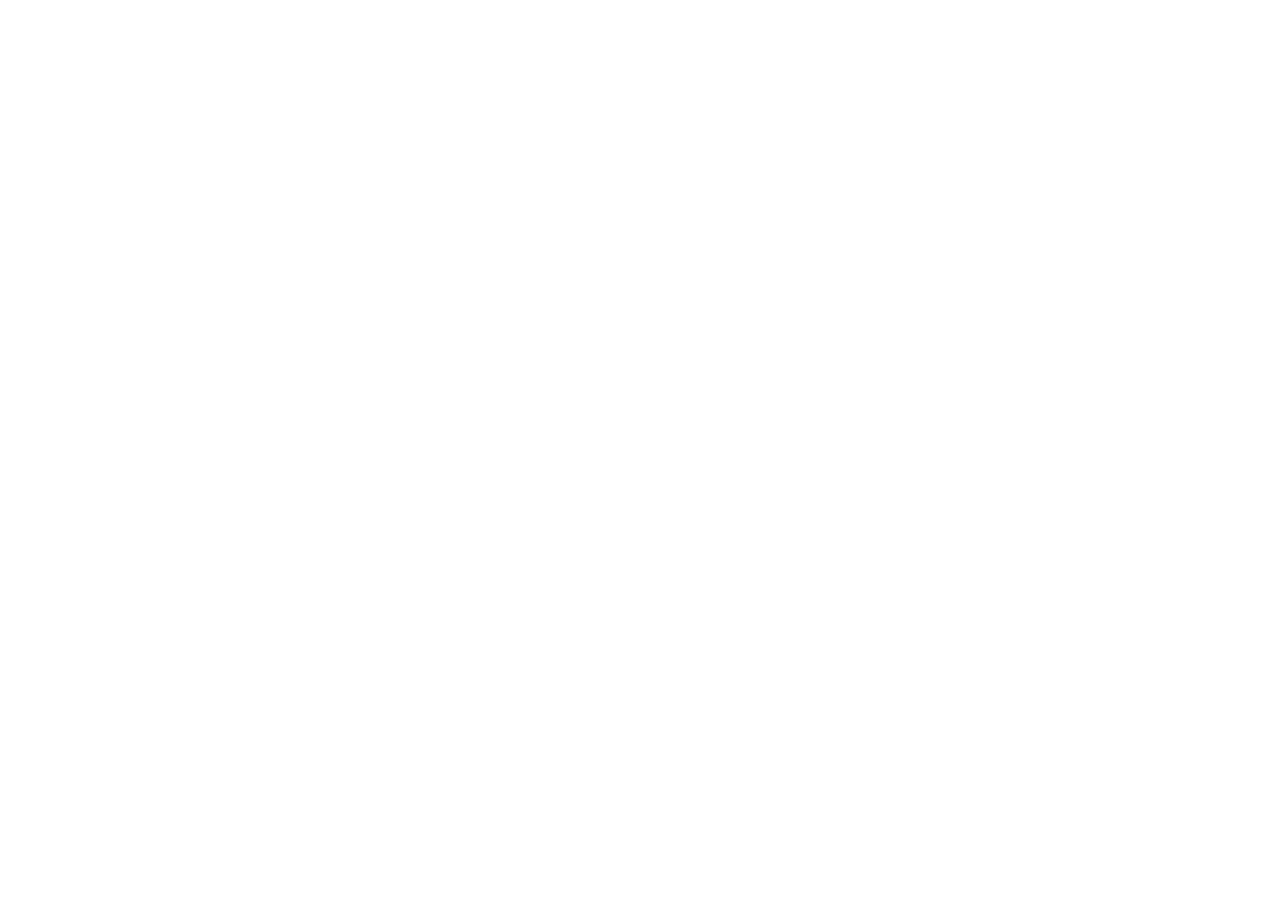
==== index.html @ c7f086fb "primer commit" ====
<!DOCTYPE html>
<html lang="en">

<head>
    <meta charset="UTF-8">
    <meta name="viewport" content="width=device-width, initial-scale=1.0">
    <meta http-equiv="X-UA-Compatible" content="ie=edge">
    <title>Index</title>
</head>

<body>




</body>

</html>
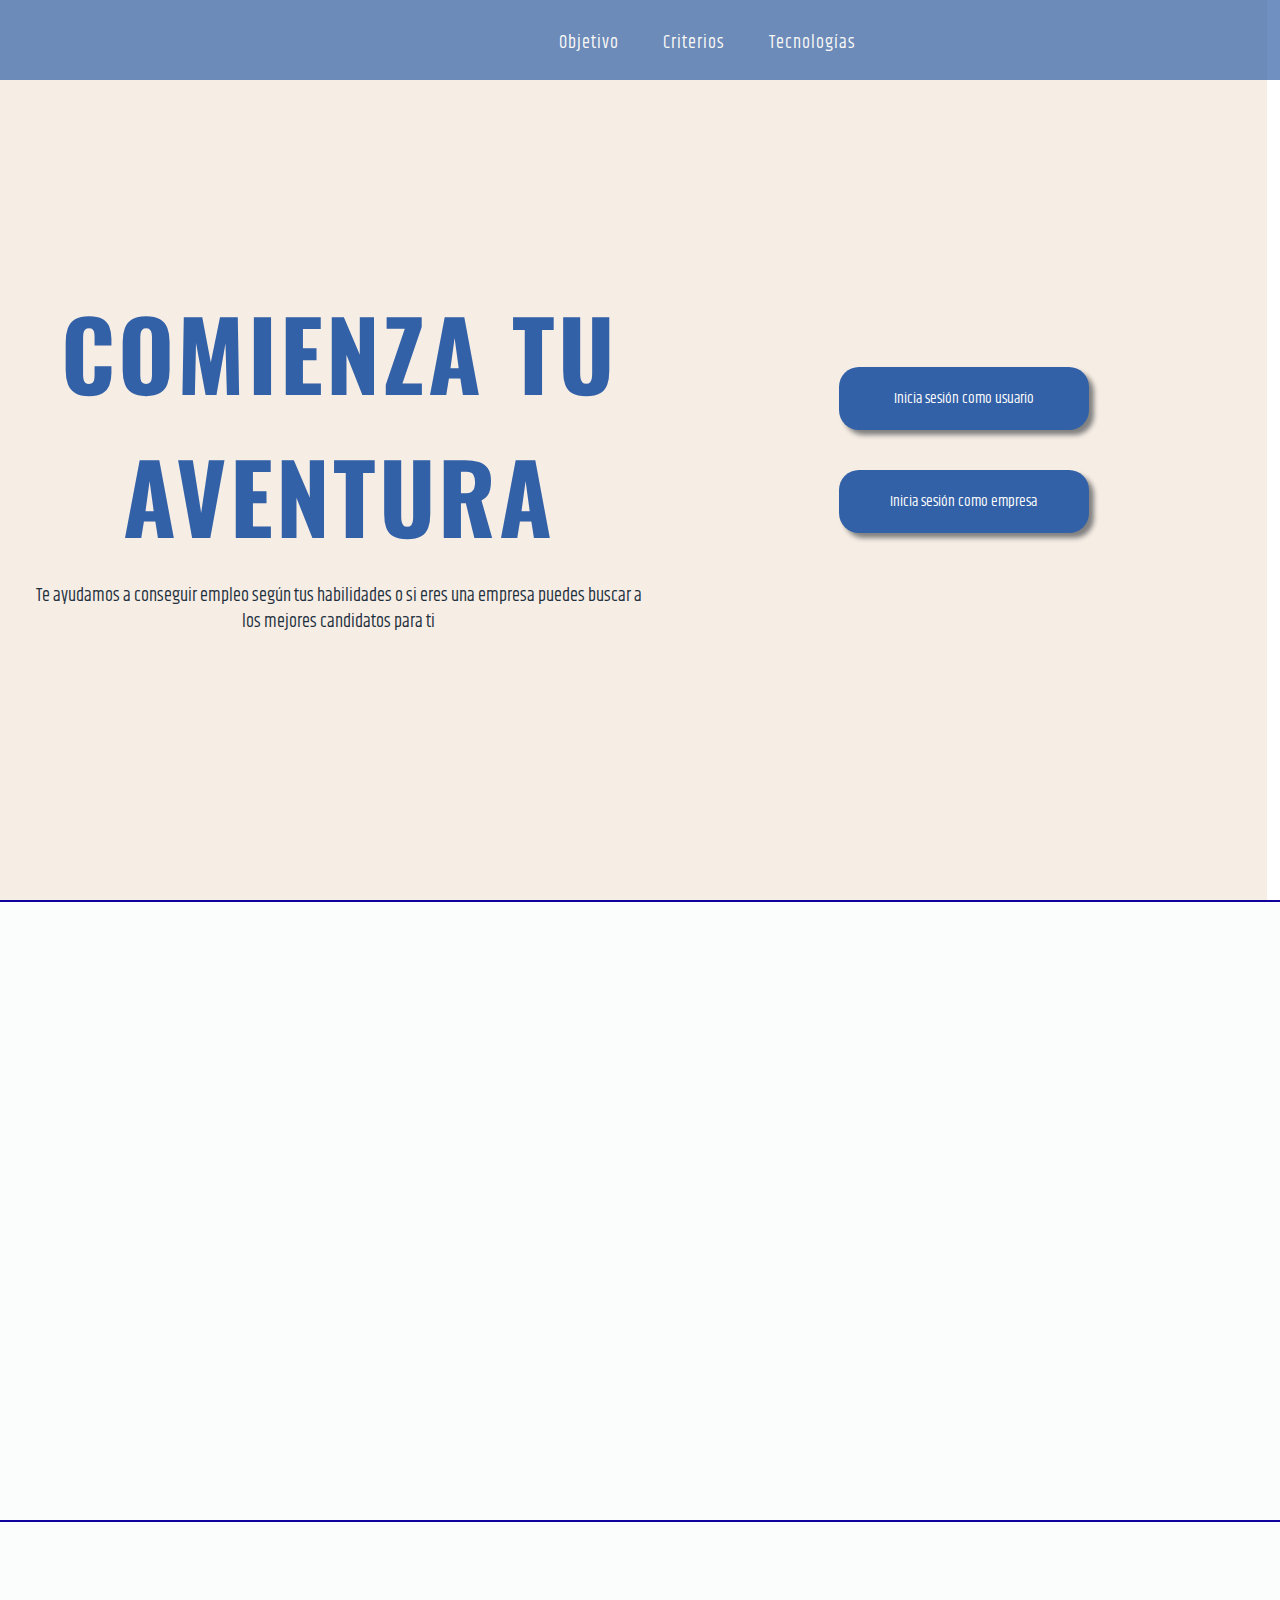
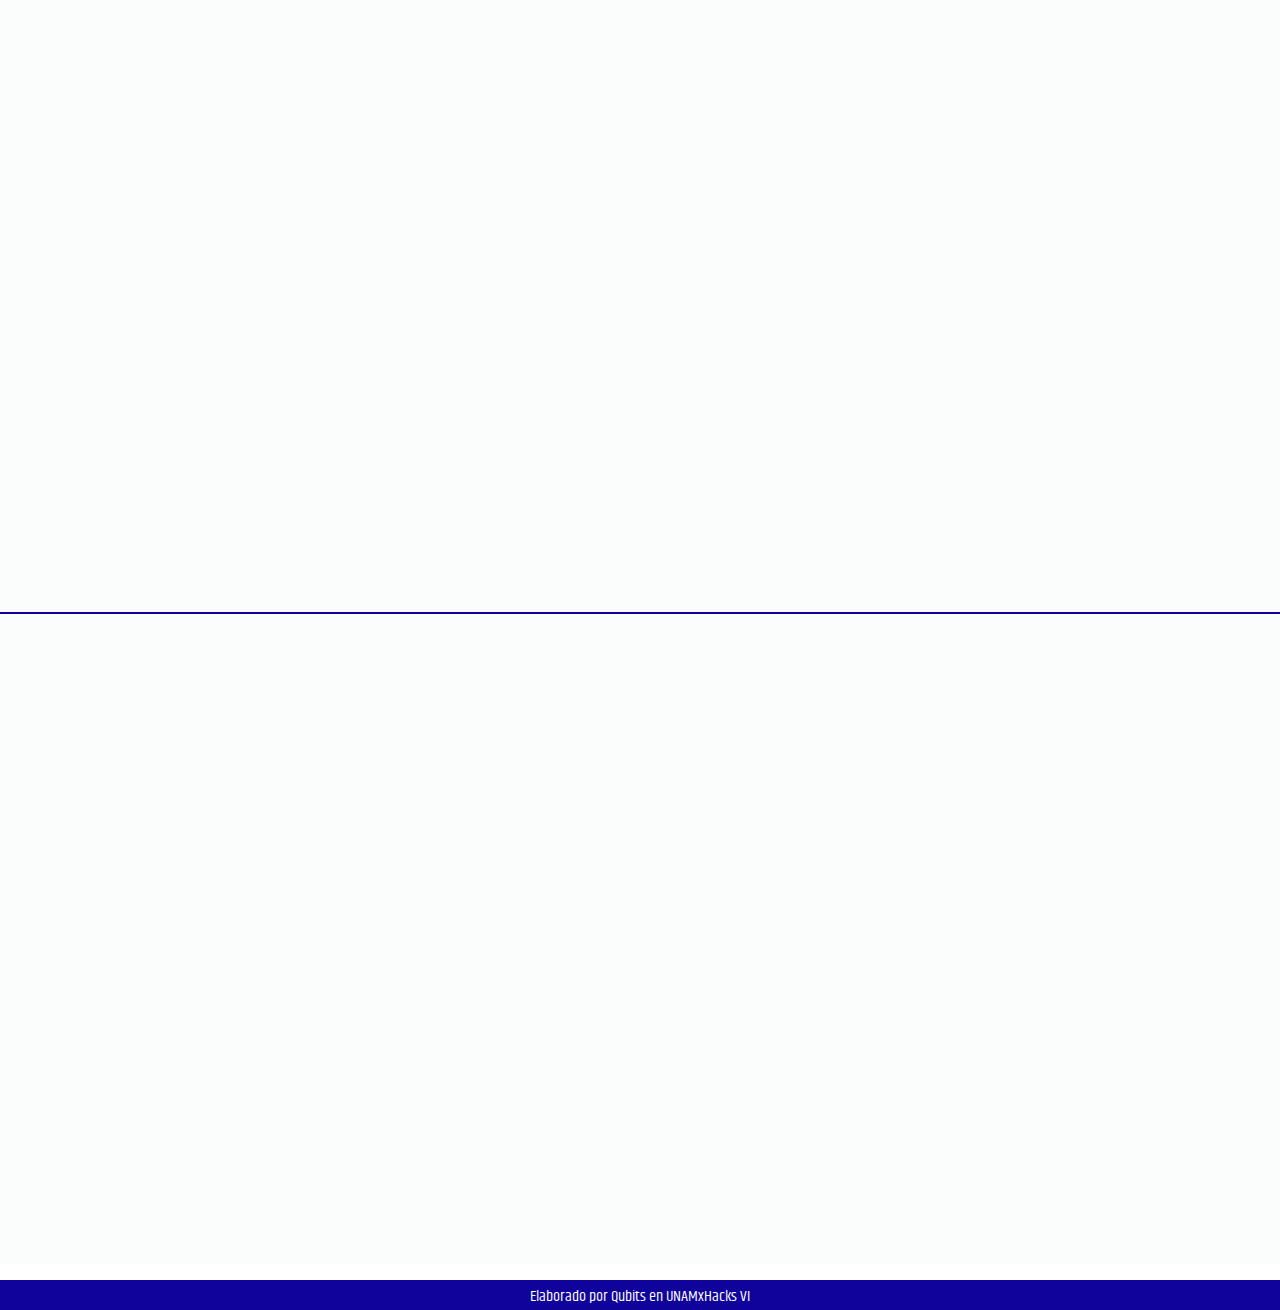
==== commit 176d3bf3: "primero y ultimo push" ====
--- a/index.html
+++ b/index.html
@@ -1,18 +1,135 @@
 <!DOCTYPE html>
-<html lang="en">
+<html lang="es" dir="ltr">
+  <head>
+    <meta charset="utf-8">
+    <meta name="viewport" content="width=device-width, initial-scale=1.0" />
+    <link rel="stylesheet" href="/css/styles-index.css">
+    <link rel="stylesheet" href="/css/animate-index.css">
 
-<head>
-    <meta charset="UTF-8">
-    <meta name="viewport" content="width=device-width, initial-scale=1.0">
-    <meta http-equiv="X-UA-Compatible" content="ie=edge">
-    <title>Index</title>
-</head>
+     <link href="https://fonts.googleapis.com/css?family=Khand|Oswald&display=swap" rel="stylesheet">
+    <link href="https://fonts.googleapis.com/css?family=Oswald|Teko&display=swap" rel="stylesheet">
+    <link href="https://fonts.googleapis.com/css?family=Exo+2&display=swap" rel="stylesheet">
+    <link href="https://fonts.googleapis.com/css?family=Darker+Grotesque|Josefin+Slab&display=swap" rel="stylesheet">
 
-<body>
+    <link href="https://fonts.googleapis.com/css?family=Source+Sans+Pro&display=swap" rel="stylesheet">
+    <link href="https://fonts.googleapis.com/css?family=Open+Sans+Condensed:300&display=swap" rel="stylesheet">
+    <title>Prototipo UNAMxHacks</title>
 
+    <script src="https://ajax.googleapis.com/ajax/libs/jquery/3.3.1/jquery.min.js"></script>
 
-
-
-</body>
-
-</html>+  </head>
+  <body>
+    <div class="menu">
+      <div class="logo">
+      </div>
+      <nav>
+        <a href="#nosotros">Objetivo</a>
+        <a href="#criterios">Criterios</a>
+        <a href="#tecnologias">Tecnologías</a>
+      </nav>
+    </div>
+    <div class="main-div">
+      <div class="v-div">
+        <div class="video-landing">
+          <video src="/src/videos/type.mov" autoplay loop></video>
+        </div>
+        <div class="div-overlay"></div>
+        <div class="div-content animated fadeIn">
+          <h1 class="letter-space upper">Comienza tu aventura</h1>
+          <p>Te ayudamos a conseguir empleo según tus habilidades o si eres una empresa puedes buscar a los mejores candidatos para ti</p>
+        </div>
+        <div class="div-content-button">
+          <button type="button" name="button" onclick="Login_user()">Inicia sesión como usuario</button>
+          <button type="button" name="button" onclick="Login_empresa()">Inicia sesión como empresa</button>
+        </div>
+      </div>
+    </div>
+    <div class="division"></div>
+    <section>
+      <div class="div-content2" id="nosotros">
+        <h1 class="letter-space wow animated fadeInUp upper">Objetivo</h1>
+        <p class="animated wow fadeInUp anim">
+          Creemos en un mundo donde el conocimiento no está validado únicamente con la formación tradicional,
+          hoy por hoy la transformación digital ha cambiado la forma en que nos educamos, donde no necesariamente
+          necesitamos un documento que avale nuestras habilidades para enfrentar los nuevos retos que se alzan ante nuestra sociedad.
+          Por ello hemos creado 'Inserte nombre de la plataforma aquí' para medir las habilidades de los candidatos sin documentos académicos
+          para asignarlos a las empresas que buscan su perfil, impulsado por las mejores tecnologías con el fin de conseguir un mundo
+          más brillante para todos.
+        </p>
+        <p class="wow animated fadeInUp anim2">
+          Lorem ipsum dolor sit amet, consectetur adipiscing elit, sed do eiusmod tempor incididunt
+          ut labore et dolore magna aliqua. Ut enim ad minim veniam, quis nostrud exercitation
+           ullamco laboris nisi ut aliquip ex ea commodo consequat. Duis aute irure dolor in
+            reprehenderit in voluptate velit esse cillum dolore eu fugiat nulla pariatur. Excepteur sin
+          t occaecat cupidatat non proident, sunt in culpa qui officia deserunt mollit anim id est laborum
+        </p>
+      </div>
+    </section>
+    <div class="division"></div>
+    <section>
+      <div class="serv" id="criterios">
+        <h1 class="letter-space wow animated fadeInUp upper">Nuestros criterios de selección</h1>
+        <div class="flex-row">
+          <div class="serv-container-3 wow animated fadeInUp anim">
+            <h2>Habilidades técnicas</h2>
+            <p>Hacemos pruebas de habilidades técnicas según tu área de interés,  se busca que cuentes con el dominio de estos
+              conocimientos para encajar lo mejor posible en un puesto de trabajo ;)
+            </p>
+          </div>
+          <div class="serv-container-3 wow animated fadeInUp anim2">
+            <h2>Pensamiento creativo</h2>
+            <p>
+              Evaluamos tus habilidades para resolver problemas de forma creativa, pues creemos firmemente que siempre es
+              importante saber afrontar la vida de formas inesperadas ;)
+            </p>
+          </div>
+          <div class="serv-container-3 wow animated fadeInUp anim3">
+            <h2>Expresion oral y escrita</h2>
+            <p>
+              En el mundo actual es importante saber transmitir nuestras ideas, por lo que no es raro que las empresas busquen
+              gente capaz de comunicarse de forma eficaz con los demás ;)
+            </p>
+          </div>
+        </div>
+        <div class="flex-row">
+          <div class="serv-container-2 wow animated fadeInUp anim6">
+            <h2>Habilidades sociales</h2>
+            <p>Hoy en día es fundamental el trabajo en equipo pues los grandes retos requieren de la cooperación
+              por lo que evaluaremos tus habilidades para participar en un equipo y liderarlo para conseguir los objetivos propuestos ;)
+            </p>
+          </div>
+          <div class="serv-container-2 wow animated fadeInUp anim7">
+            <h2>Organización</h2>
+            <p>Te haremos pruebas de planificación y manejo de prioridad con el fin de valorar tus habilidades de organización y
+              aprovechamiento de recursos, no te preocupes, haz tu mejor esfuerzo ;)
+            </p>
+          </div>
+        </div>
+      </div>
+    </section>
+    <div class="division"></div>
+    <section>
+      <div class="div-content2" id="tecnologias">
+        <h1 class="letter-space wow animated fadeInUp upper">Tecnologias</h1>
+        <p class="animated wow fadeInUp anim">
+          Para ayudar a conseguir las mejores coincidencias posibles utilizamos tecnologia de IBM Cloud,
+          en especial sus servicios de Inteligencia Artificial provistos por IBM Watson
+        </p>
+        <div class="wow animated fadeInUp anim2">
+          <img src="/src/images/ibm-watson.png" alt="ibm-watson" id="ibm">
+        </div>
+      </div>
+    </section>
+    <footer class="foot">
+      <p>
+        Elaborado por Qubits en UNAMxHacks VI
+      </p>
+    </footer>
+    <script src="scripts/index-script.js"></script>
+    <script src="/scripts/wow.min.js"></script>
+    <script>
+      new WOW().init();
+      document.getElementById("contact-form").reset();
+    </script>
+  </body>
+</html>
--- a/css/styles-index.css
+++ b/css/styles-index.css
@@ -0,0 +1,336 @@
+*{
+  box-sizing: border-box;
+}
+
+html {
+  scroll-behavior: smooth;
+}
+
+body {
+  margin: 0;
+}
+
+.serv, .div-content2 {
+  padding-top: 80px;
+  padding-bottom: 80px;
+}
+
+.menu nav {
+  width: 70%;
+  height: 80px;
+  float: left;
+  padding-top: 30px;
+  padding-right: 20px;
+  text-align: right;
+}
+
+.menu nav a {
+  color: #fff;
+  text-decoration: none;
+  letter-spacing: 1px;
+  padding: 10px 20px;
+  -webkit-transition: 0.5s;
+  transition: 0.5s;
+  font-size: 1.1rem;
+  font-family: 'Khand', sans-serif;
+}
+
+.menu nav a:hover {
+  border-bottom: 1px solid white;
+  -webkit-transition: 0.5s;
+  transition: 0.5s;
+}
+
+.menu {
+  background-color: #3261a7;
+  overflow: hidden;
+  position: fixed;
+  top: 0;
+  width: 100%;
+  opacity: 0.7;
+  z-index: 3;
+}
+
+.logo {
+  width: 30%;
+  float: left;
+}
+
+.video-landing {
+  position:absolute;
+  left:0;
+  width:100%;
+  height:100vh;
+  overflow:hidden;
+}
+
+.video-landing video {
+  min-height:100%;
+  min-width:100%;
+}
+
+.div-overlay{
+  height:100vh;
+  position: absolute;
+  left:0;
+  width:99vw;
+  z-index:1;
+  background:#F2E6D8;
+  opacity:0.70;
+}
+
+.div-content{
+  z-index:2;
+  float: left;
+  width: 100%;
+  padding-left: 30px;
+}
+
+.div-content-button{
+  z-index:2;
+  float: left;
+  width: 100%;
+  display: flex;
+  justify-content: center;
+  flex-direction: column;
+  align-items: center;
+}
+
+.div-content2 {
+  color: #212f3c;
+  background-color: #fbfcfc; /*f5deb3*/
+  padding-left: 200px;
+  padding-right: 200px;
+}
+
+.div-content h1 {
+  font-size:6rem;
+  margin-bottom:0;
+  font-weight: bold;
+  font-family: 'Oswald', sans-serif;
+  color: #3261a7;
+  text-align: center;
+}
+
+.div-content p {
+  font-size:1.1rem;
+  display:block;
+  font-family: 'Khand', sans-serif;
+  padding-bottom:2rem;
+  color: #212f3c; /*#361c03*/
+  text-align: center;
+}
+
+.div-content2 p {
+  font-size:18px;
+  display:block;
+  font-family: 'Khand', sans-serif;
+  padding-bottom:2rem;
+  text-align: center;
+}
+
+.div-content2 h1, .serv h1, .div-content3 h1{
+  font-size:2.5rem;
+  margin-bottom:0;
+  font-family: 'Khand', sans-serif;
+  font-weight: bolder;
+  text-align: center;
+}
+
+.division {
+  width: 100%;
+  height: 2px;
+  background-color: rgb(15,3,156);
+}
+
+.serv {
+  display: flex;
+  flex-direction: column;
+  width: 100%;
+  background-color: #fbfcfc; /*deb887*/
+}
+
+.flex-row {
+  display: flex;
+  flex-direction: row;
+  width: 100%;
+  justify-content: center;
+}
+
+.serv-container-3 {
+  display: flex;
+  flex-direction: column;
+  justify-content: center;
+  align-items: center;
+  padding: 15px 30px;
+}
+
+.serv-container-2 {
+  display: flex;
+  flex-direction: column;
+  justify-content: center;
+  align-items: center;
+  padding: 15px 30px;
+}
+
+.serv-container-3 h2 , .serv-container-2 h2 {
+  font-size: 1rem;
+  text-align: center;
+  font-family: 'Khand', sans-serif;
+}
+
+.serv-container-3 p , .serv-container-2 p {
+  font-size: 1.2rem;
+  text-align: center;
+  font-family: 'Khand', sans-serif;
+}
+
+#ibm {
+  width: 75%;
+  height: 50%;
+  display: block;
+  margin: auto;
+}
+
+.foot {
+  width: 100%;
+  background-color: rgb(15,3,156);
+  height: 30px;
+}
+
+.foot p {
+  color: white;
+  text-align: center;
+  padding-top: 4px;
+  font-family: 'Khand', sans-serif;
+}
+
+.anim {animation-delay: 100ms;}
+.anim2 {animation-delay: 200ms;}
+.anim3 {animation-delay: 300ms;}
+.anim4 {animation-delay: 400ms;}
+.anim5 {animation-delay: 500ms;}
+.anim6 {animation-delay: 600ms;}
+.anim7 {animation-delay: 700ms;}
+
+.btn {
+	background-color:#8C2703;
+	-moz-border-radius:28px;
+	-webkit-border-radius:28px;
+	border-radius:28px;
+	border:1px solid #732002;
+	display:inline-block;
+	cursor:pointer;
+	color:#ffffff;
+  font-family: 'Khand', sans-serif;
+	font-size:17px;
+	padding:16px 31px;
+	text-decoration:none;
+	text-shadow:0px 1px 0px #2f6627;
+}
+.btn:hover {
+	background-color:#732002;
+}
+.btn:active {
+	position:relative;
+	top:1px;
+}
+
+.div-center {
+  text-align: center;
+}
+
+.v-div{
+  height:100vh;
+  display:flex;
+  justify-content: center;
+  align-items: center;
+  color:#2B2E2E;
+}
+
+.letter-space {
+  font-weight: bold;
+  letter-spacing: 3px;
+}
+
+.upper {text-transform: uppercase;}
+
+.img-content {
+  float: left;
+  width: 100%;
+  height: 100vh;
+  background-repeat: no-repeat;
+  background-image: url('../img/fuente.jpg');
+}
+
+.text-content {
+  float: left;
+  width: 100%;
+  color: #fff;
+  font-family: 'Khand', sans-serif;
+  font-size: 1.5rem;
+  background-color: red;
+  opacity: 0.80;
+}
+
+.imagenlogo {
+   content:url('../img/logo.png');
+}
+
+#contacto h1, #servicios h1, #servicios p, #servicios h2, #nosotros h1, #nosotros p {
+  color: #212f3c;
+}
+
+.cont-img {
+  display: flex;
+  height: 280px;
+}
+
+button {
+  border: #FFF;
+  font-family: 'Khand', sans-serif;
+  font-size: 15px;
+  background-color: #3261a7;
+  color: white;
+  float: left;
+  margin: 20px;
+  text-decoration: none;
+  border-radius: 20px;
+  width: 250px;
+  padding: 20px;
+  box-shadow: 5px 5px 5px grey;
+  -webkit-transition: 0.5s;
+  transition: 0.5s;
+}
+
+button:hover {
+  background-color: rgb(15,3,86);
+  cursor: pointer;
+  -webkit-transition: 0.5s;
+  transition: 0.5s;
+}
+
+@media(max-width:960px){
+  .menu {
+    height: 120px;
+  }
+  .div-content {
+    padding-top: 3em;
+  }
+  .div-content h1 {
+    font-size: 50px;
+  }
+  .div-content2 p {
+    font-size: 1rem;
+    padding-left: 20px;
+    padding-right: 20px;
+  }
+  .div-content2 {
+    padding-left: 20px;
+    padding-right: 20px;
+  }
+  .flex-row {
+
+    justify-content: center;
+  }
+}
